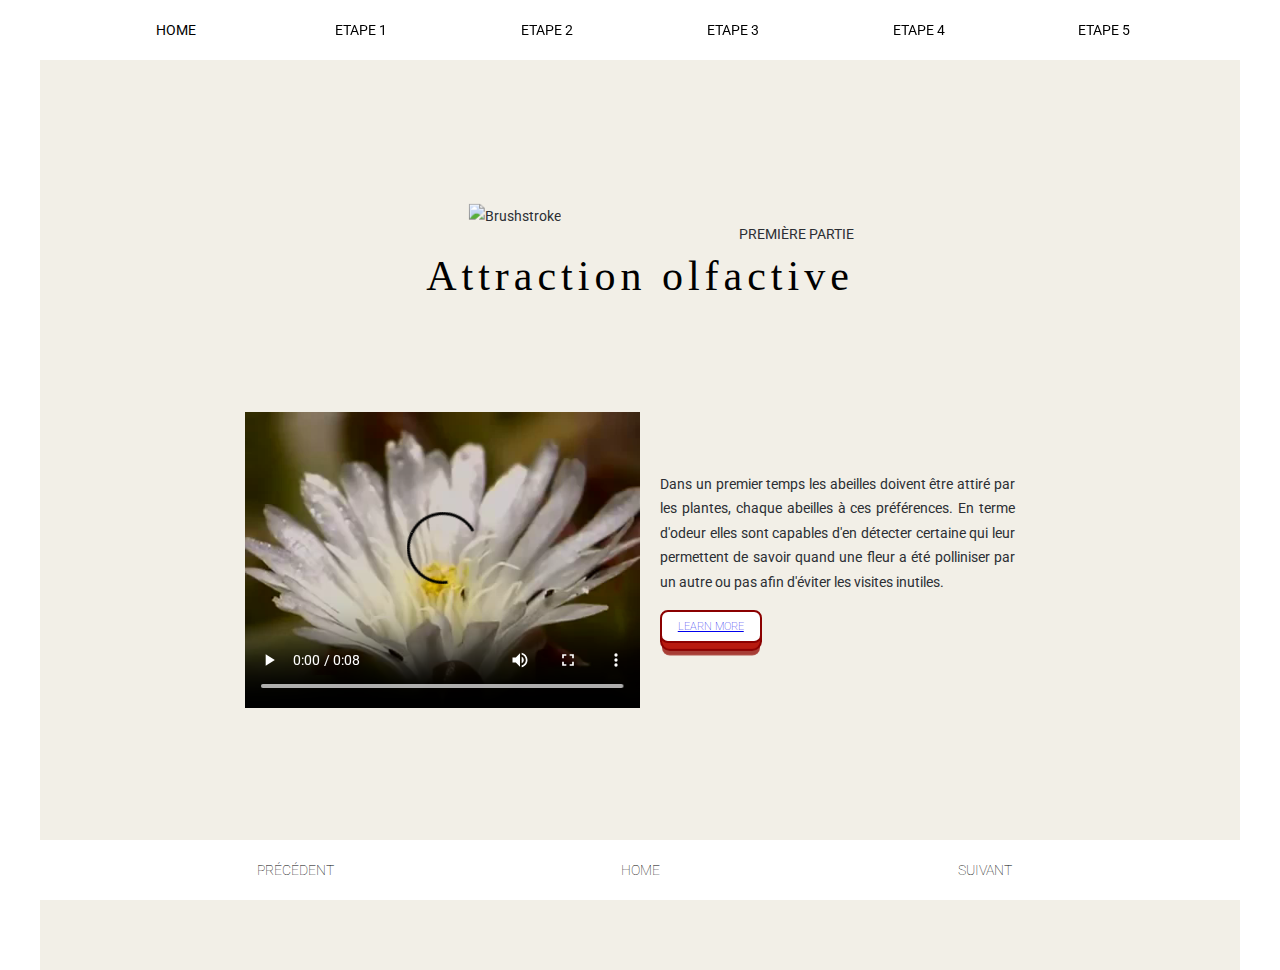
==== etape1.html @ afd092db "first commit" ====
<!DOCTYPE html>
<html lang="fr" dir="ltr">

<head>
  <meta charset="utf-8">
  <title></title>
  <link rel="stylesheet" href="css/reset.css">
  <link rel="stylesheet" href="css/typo.css">
  <link rel="stylesheet" href="css/master.css">
</head>

<header>


  <div class="container-fluide">
    <nav>

      <a href="index.html" class="btn btn-1">HOME</a>
      <a href="etape1.html" class="btn btn-1">Etape 1</a>
      <a href="etape2.html" class="btn btn-1">Etape 2</a>
      <a href="etape3.html" class="btn btn-1">Etape 3</a>
      <a href="etape4.html" class="btn btn-1">Etape 4</a>
      <a href="etape5.html" class="btn btn-1">Etape 5</a>

    </nav>
  </div>
</header>



<body>

  <div class="all">


    <div class="brush_tilte">


      <div class="container-fluid">
        <div class="container">
          <div class="row">


            <article class="col-xs-12 col-sm-12 col-md-6 col-ml-6">


              <h6>Première partie</h6>
              <h1>Attraction olfactive</h1>
            </article>

          </div>
        </div>
      </div>

      <section id="brushstroke-1" class=" bg-n">
        <picture class="brushstroke">
          <img alt="Brushstroke" data-src="https://www.perfect-storm.co.uk/wp-content/themes/perfect-storm/img/brushstrokes/brushstroke-1-b.png" class=" ls-is-cached lazyloaded"
            src="https://www.perfect-storm.co.uk/wp-content/themes/perfect-storm/img/brushstrokes/brushstroke-1-b.png">
      </section>

    </div>


    <div class="container">
      <div class="row">
        <div class="contenu">



          <video controls width="250">

            <source src="media/bee-video01.webm" type="video/webm">

            <source src="/media/bee-video01.mp4" type="video/mp4">

            Sorry, your browser doesn't support embedded videos.
          </video>

          <article class="paragraphe">

            <div class="p_etape">
              <div class="box">

                <p class="split">Dans un premier temps les abeilles doivent être attiré par les plantes, chaque abeilles à ces préférences. En terme d'odeur elles sont capables d'en détecter certaine qui leur permettent de savoir quand une fleur a été polliniser par un autre ou pas afin d'éviter les visites inutiles.
                </p>

              </div>
              <br>
              <button class="learn-more">
                <a href="etape1.html" class="caps-link">Learn More</a>
              </button>


            </div>

          </article>
        </div>
      </div>
    </div>


</body>

<footer>
  <div class="container-fluide">
    <nav>

      <a href="index.html" class="btn btn-2">PRÉCÉDENT</a>
      <a href="index.html" class="btn btn-2">HOME</a>
      <a href="etape2.html" class="btn btn-2">SUIVANT</a>

    </nav>
  </div>
</footer>

</html>
---- css/master.css ----
@import url('https://fonts.googleapis.com/css2?family=Montserrat&display=swap');
@import url('https://db.onlinewebfonts.com/c/aae462773966100890bdfe4a8188cc0a?family=Marker+Felt');
@import url('https://fonts.googleapis.com/css?family=Roboto:400,100,900');

html {
  font-size: 14px;
}


body {
  font: 400 100%/1.75 'Roboto', sans-serif;
}

p {
  margin-bottom: 1.15rem;
}

h1, h2, h3, h4, h5 {
  font-family: 'Marker Felt', cursive;
}

footer {
  position: fixed;
  bottom: 0;
  left: 0;
  right: 0;
}

header, footer {
  background: white;
  height: 60px;
  z-index: 3;
}

header a, footer a {
  color: black;
  text-align: center;
}

nav {
  display: flex;
  justify-content: space-evenly;
  flex-wrap: nowrap;
  height: 60px;
  align-items: center;
}

body {
  border-left: 40px white solid;
  border-right: 40px white solid;
  background-color: #f2efe7;
  color: black;
  color: #2b2e33;
  position: relative;
  padding-bottom: 5em;
  height: 100vh;
}

.p_etape {
  min-width: 300px;
  max-width: 500px;
  text-align: justify;
  display: block;
  margin: 20px;
  display: flex;
  flex-wrap: wrap;
}

.container {
  display: flex;
  justify-content: space-evenly;
  flex-wrap: nowrap;
}

video {
  display: block;
  flex-basis: 50%;
}

.contenu {
  display: flex;
  flex-wrap: wrap;
}


/*paragraphe animation*/
@keyframes Split {
  0% {
    transform: scale(0.1) translateX(-500, 500) translateY(-500, 500) translateZ(-500, 500);
    opacity: 0;
    transition-delay: 0.05s;
  }

  60% {
    transform: scale(0.6) translateX(-200, 200) translateY(-200, 200) translateZ(-200, 200);
    opacity: 0.8;
  }

  100% {
    transform: scale(1);
  }
}

/* fin paragraphe animation*/

.box {
  position: relative;
  animation-duration: 2s;
  animation-name: Split;
  animation-delay: 1s;
  animation-iteration-count: 1;
}

.bg-n {
  background-image: url(../img/bg-patterns/bg-pattern-12-f.svg);
  background-position: right top;
  background-repeat: no-repeat;
  background-size: 40% auto;
}

#brushstroke-1 .brushstroke {
  width: 50%;
  max-width: 367px;
  top: 15%;
  right: 40px;
  transform: translateY(-30%) translateX(25%);
  transform: translateY(-30%) translateX(25%);
  margin-top: 65px;
  margin-right: 38%;
  z-index: 1;
}

.brushstroke {
  position: absolute;
  pointer-events: none;
  z-index: 1;
}

.container {
  padding-left: 28px;
  padding-right: 28px;
  display: flex;
  justify-content: space-evenly;
  flex-wrap: nowrap;
  margin-top: 40px;
}

.container_header {
  margin-bottom: 32px;
  padding-right: 40px;
  text-align: right;
  display: block;
}

h1 {
  margin-top: 0;
  font-size: 3rem;
  letter-spacing: 5px;
  text-align: right;
  margin-block-end: 1em;
  line-height: normal;
  color: black;
}

/*   animation H1 */
@keyframes glitch-red {
  0% {
    clip: rect(40px, 500px, 15px, 0)
  }

  5% {
    clip: rect(20px, 500px, 80px, 0)
  }

  10% {
    clip: rect(12px, 500px, 35px, 0)
  }

  15% {
    clip: rect(35px, 500px, 60px, 0)
  }

  20% {
    clip: rect(10px, 500px, 30px, 0)
  }

  100% {
    clip: rect(10px, 500px, 30px, 0)
  }
}

@keyframes glitch-blue {
  0% {
    clip: rect(10px, 500px, 15px, 0)
  }

  5% {
    clip: rect(90px, 500px, 20px, 0)
  }

  10% {
    clip: rect(25px, 500px, 5px, 0)
  }

  15% {
    clip: rect(10px, 500px, 82px, 0)
  }

  20% {
    clip: rect(90px, 500px, 20px, 0)
  }

  100% {
    clip: rect(90px, 500px, 20px, 0)
  }
}

h1::before,
h1::after {
  content: '';
  top: 0;
  left: 0;
  width: 100%;
  height: 100%;
}

h1::before {
  left: 2px;
  text-shadow: 1px 0 red;
  animation: glitch-red 3s linear infinite alternate-reverse;
}

h1::after {
  left: -2px;
  text-shadow: 1px 0 blue;
  animation: glitch-blue 3s linear infinite alternate-reverse;
}

/*  FIN animation H1 */
h2 {
  margin-top: 0;
  font-size: 3rem;
  text-align: right;
  margin-block-end: 1em;
}

h6 {
  margin-top: 1.6em;
  text-align: right;
  text-transform: uppercase;
  margin-block-end: 5px;
  display: block;
}

.overview__copy {
  text-align: justify;
  padding-bottom: 2em;
  display: block;
}

.container-fluid, .container, .row {
  z-index: 2
}

.brush_tilte {
  padding-bottom: 30px;
  align-items: center;
  padding-top: 50px;
}

.paragraphe {
  max-width: 50%;
  padding-top: 40px;
}

.paragraphe_1 {
  max-width: 60%;
  padding-top: 40px;
  margin: 0 auto;
}

button {
  position: relative;
  display: inline-block;
  cursor: pointer;
  outline: none;
  border: 0;
  vertical-align: middle;
  text-decoration: none;
  font-size: 0.75em;
  font-family: inherit;
}

/*  bouton sans aucune intéraction */
/* face du bouton*/
button.learn-more {
  font-weight: 100;
  color: black;
  text-transform: uppercase;
  padding: 0.75em 1.5em;
  background: white;
  border: 2px solid DarkRed;
  border-radius: 0.75em;
  transform-style: preserve-3d;
  transform-style: preserve-3d;
  transition: background 150ms cubic-bezier(0, 0, 0.58, 1),
    transform 150ms cubic-bezier(0, 0, 0.58, 1);
  transition: background 150ms cubic-bezier(0, 0, 0.58, 1), -webkit-transform 150ms cubic-bezier(0, 0, 0.58, 1);
  transition: transform 150ms cubic-bezier(0, 0, 0.58, 1), background 150ms cubic-bezier(0, 0, 0.58, 1);
  transition: transform 150ms cubic-bezier(0, 0, 0.58, 1), background 150ms cubic-bezier(0, 0, 0.58, 1), transform 150ms cubic-bezier(0, 0, 0.58, 1);
}

/* épaisseur et ombre du bouton*/
button.learn-more::before {
  position: absolute;
  content: '';
  width: 100%;
  height: 100%;
  top: 0;
  left: 0;
  right: 0;
  bottom: 0;
  background: #b81a0f;
  border-radius: inherit;
  box-shadow: 0 0 0 2px DarkRed, 0 0.625em 0 0 #a83e36;
  -webkit-transform: translate3d(0, 0.75em, -1em);
  transform: translate3d(0, 0.75em, -1em);
  transition: box-shadow 150ms cubic-bezier(0, 0, 0.58, 1), transform 150ms cubic-bezier(0, 0, 0.58, 1);
  transition: box-shadow 150ms cubic-bezier(0, 0, 0.58, 1), transform 150ms cubic-bezier(0, 0, 0.58, 1);
  transition: transform 150ms cubic-bezier(0, 0, 0.58, 1), box-shadow 150ms cubic-bezier(0, 0, 0.58, 1);
  transition: transform 150ms cubic-bezier(0, 0, 0.58, 1), box-shadow 150ms cubic-bezier(0, 0, 0.58, 1), transform 150ms cubic-bezier(0, 0, 0.58, 1);
}

/* moment ou la  souris est au dessus du bouton*/
/*face */
button.learn-more:hover {
  background: white;
  transform: translate(0, 0.25em);
  transform: translate(0, 0.25em);
}

/* Contour puis ombre du bouton*/
button.learn-more:hover::before {
  box-shadow: 0 0 0 2px DarkRed, 0 0.5em 0 0 #a83e36;
  transform: translate3d(0, 0.5em, -1em);
  transform: translate3d(0, 0.5em, -1em);
}

/* le moment ou le bouton est appuyer */
/* face du bouton*/
button.learn-more:active {
  background: #b81a0f;
  transform: translate(0em, 0.75em);
  transform: translate(0em, 0.75em);
}

/* Contour puis ombre du bouton*/
button.learn-more:active::before {
  box-shadow: 0 0 0 2px DarkRed, 0 0 DarkRed;
  transform: translate3d(0, 0, -1em);
  transform: translate3d(0, 0, -1em);
}

.all {
  margin-top: 50px;
}

/*bouton du header et footer*/
/*base bouton*/
.btn {
  display: block;
  font-size: 14px;
  margin: 0;
  max-width: 100px;
  position: relative;
  text-transform: uppercase;
  text-decoration: none;
  width: 100%;
}

/*bouton du header*/
/*action des lettres/mots */
.btn-1:hover,
.btn-1:active {
  letter-spacing: 5px;
}

/*barre avant apparition*/
.btn-1:after,
.btn-1:before {
  backface-visibility: hidden;
  border: 1px solid black;
  bottom: 0px;
  content: " ";
  display: block;
  margin: 0 auto;
  position: relative;
  transition: all 500ms ease-in-out;
  width: 0;
  border-color : transparent;
}

/*effet barre*/
.btn-1:hover:after,
.btn-1:hover:before {
  backface-visibility: hidden;
  border-color: black;
  transition: width 500ms, ease-in-out;
  width: 70%;
}

.btn-1:hover:before {
  bottom: auto;
  top: 0;
  width: 70%;
}

/* FIN bouton du header*/
/* bouton du footer*/
.btn-2 {
  background: white;
  font-weight: 100;

  svg {
    height: 45px;
    left: 0;
    position: absolute;
    top: 0;
    width: 100%;
  }

  rect {
    fill: none;
    stroke: black;
    stroke-width: 2;
    stroke-dasharray: 422, 0;
    transition: all 0.35s linear;
  }
}

.btn-2:hover {
  background: white;
  font-weight: 900;
  letter-spacing: 1px;

  rect {
    stroke-width: 5;
    stroke-dasharray: 15, 310;
    stroke-dashoffset: 48;
    transition: all 1.35s cubic-bezier(0.19, 1, 0.22, 1);
  }
}
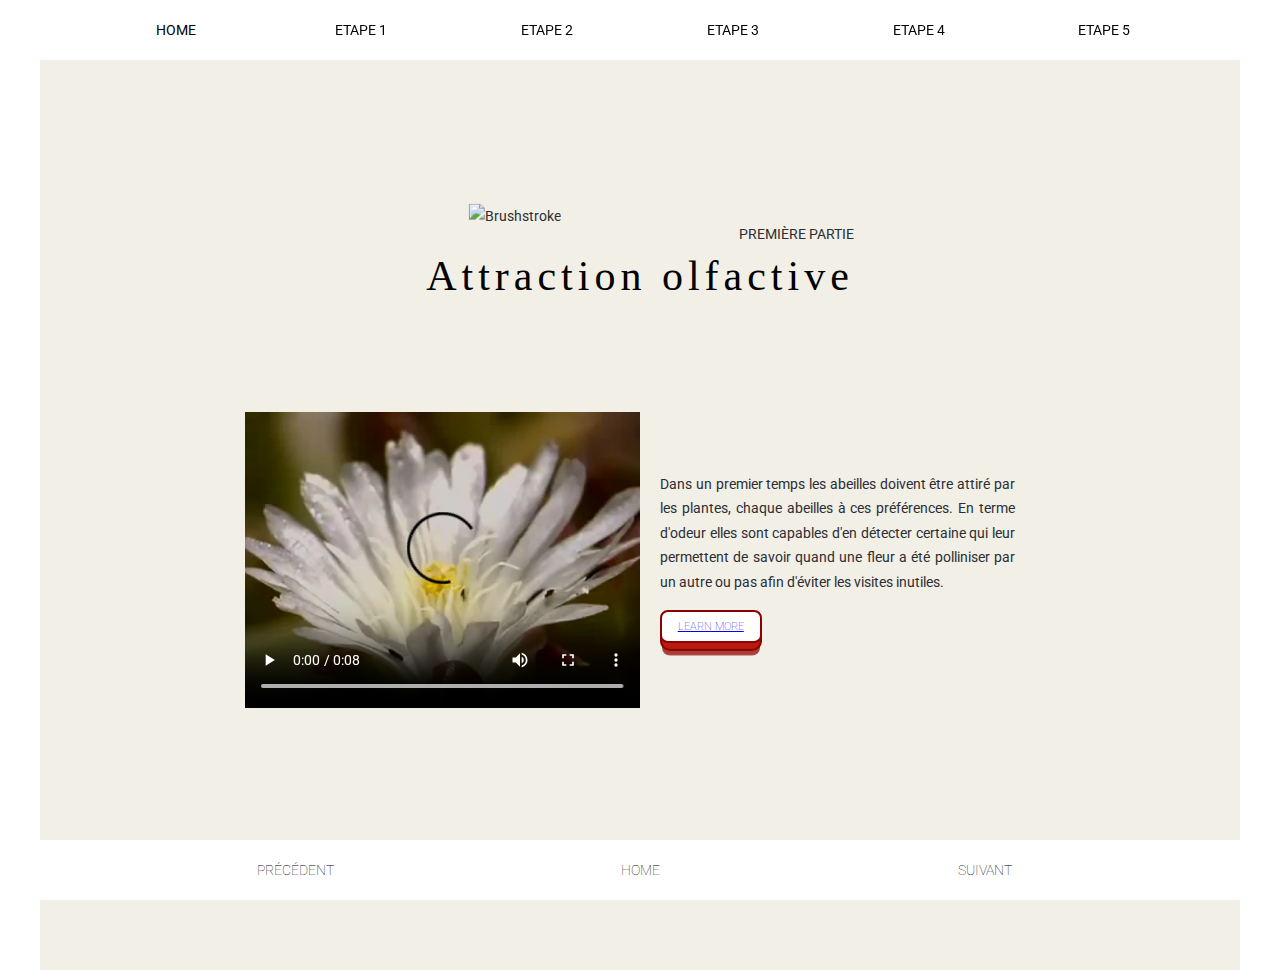
==== commit f5e4669b: "second commit des familles" ====
--- a/etape1.html
+++ b/etape1.html
@@ -71,7 +71,7 @@
 
             <source src="media/bee-video01.webm" type="video/webm">
 
-            <source src="/media/bee-video01.mp4" type="video/mp4">
+            <source src="media/bee-video01.mp4" type="video/mp4">
 
             Sorry, your browser doesn't support embedded videos.
           </video>
